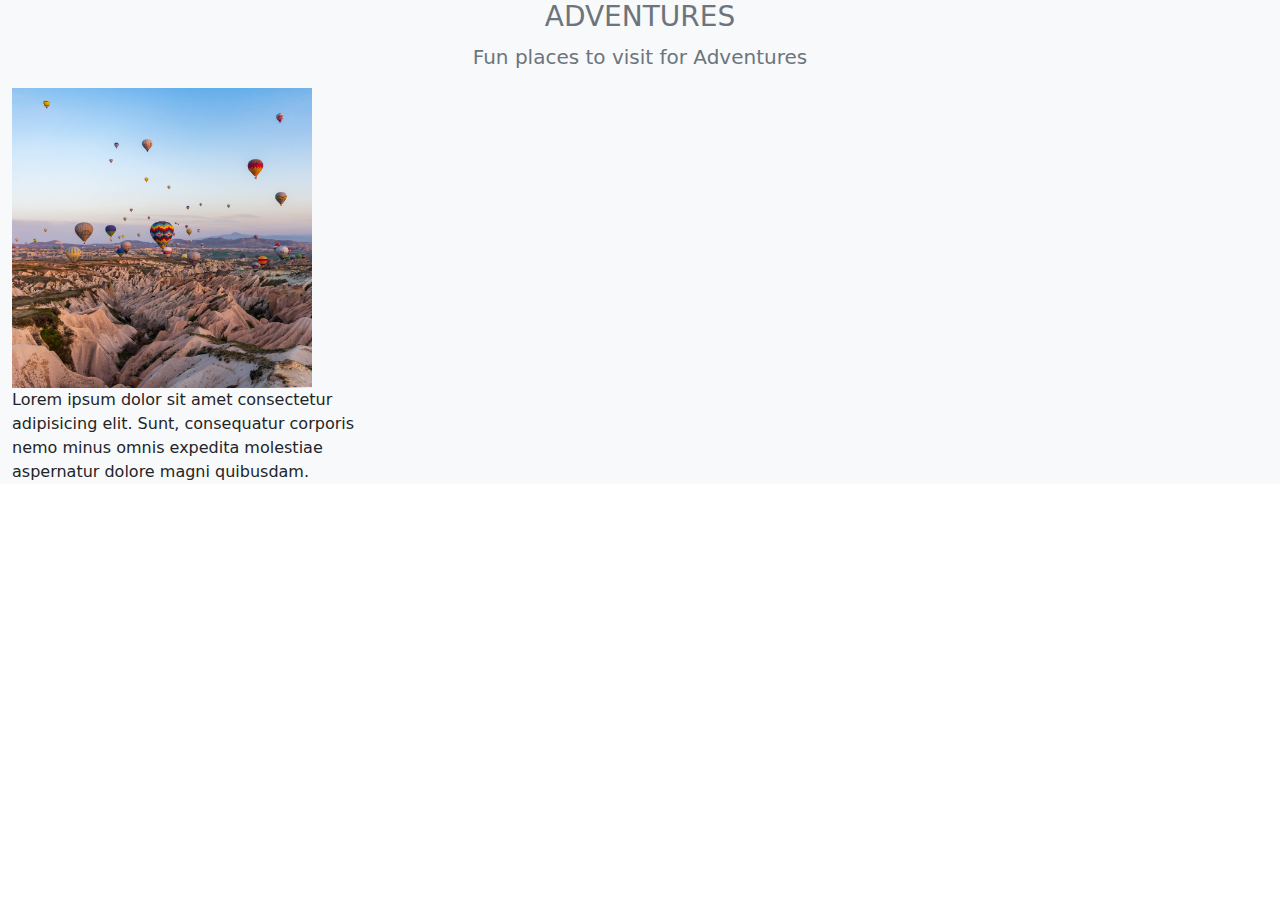
==== DISCOVERE TRAIN/adventure.html @ d1a0562d "Add files via upload" ====
<!DOCTYPE html>
<html lang="en">
  <head>
    <meta charset="UTF-8" />
    <meta http-equiv="X-UA-Compatible" content="IE=edge" />
    <meta name="viewport" content="width=device-width, initial-scale=1.0" />
    <title>Discover</title>
    <link rel="stylesheet" href="bootstrap.min.css" />
  </head>
  <body>
    <section class="container-fluid bg-light">
      <h2 class="text-center text-secondary fs-3">ADVENTURES</h2>
      <p class="text-center text-secondary fs-5">
        Fun places to visit for Adventures
      </p>
      <div>
        <img src="img/Cappadocia.jpg" alt="" width="300px" />
        <p>Lorem ipsum dolor sit amet consectetur <br> adipisicing elit. Sunt, consequatur corporis <br> nemo minus omnis expedita molestiae <br> aspernatur dolore magni quibusdam.
        </p>
      </div>
    </section>

    <script src="bootstrap.bundle.js"></script>
  </body>
</html>
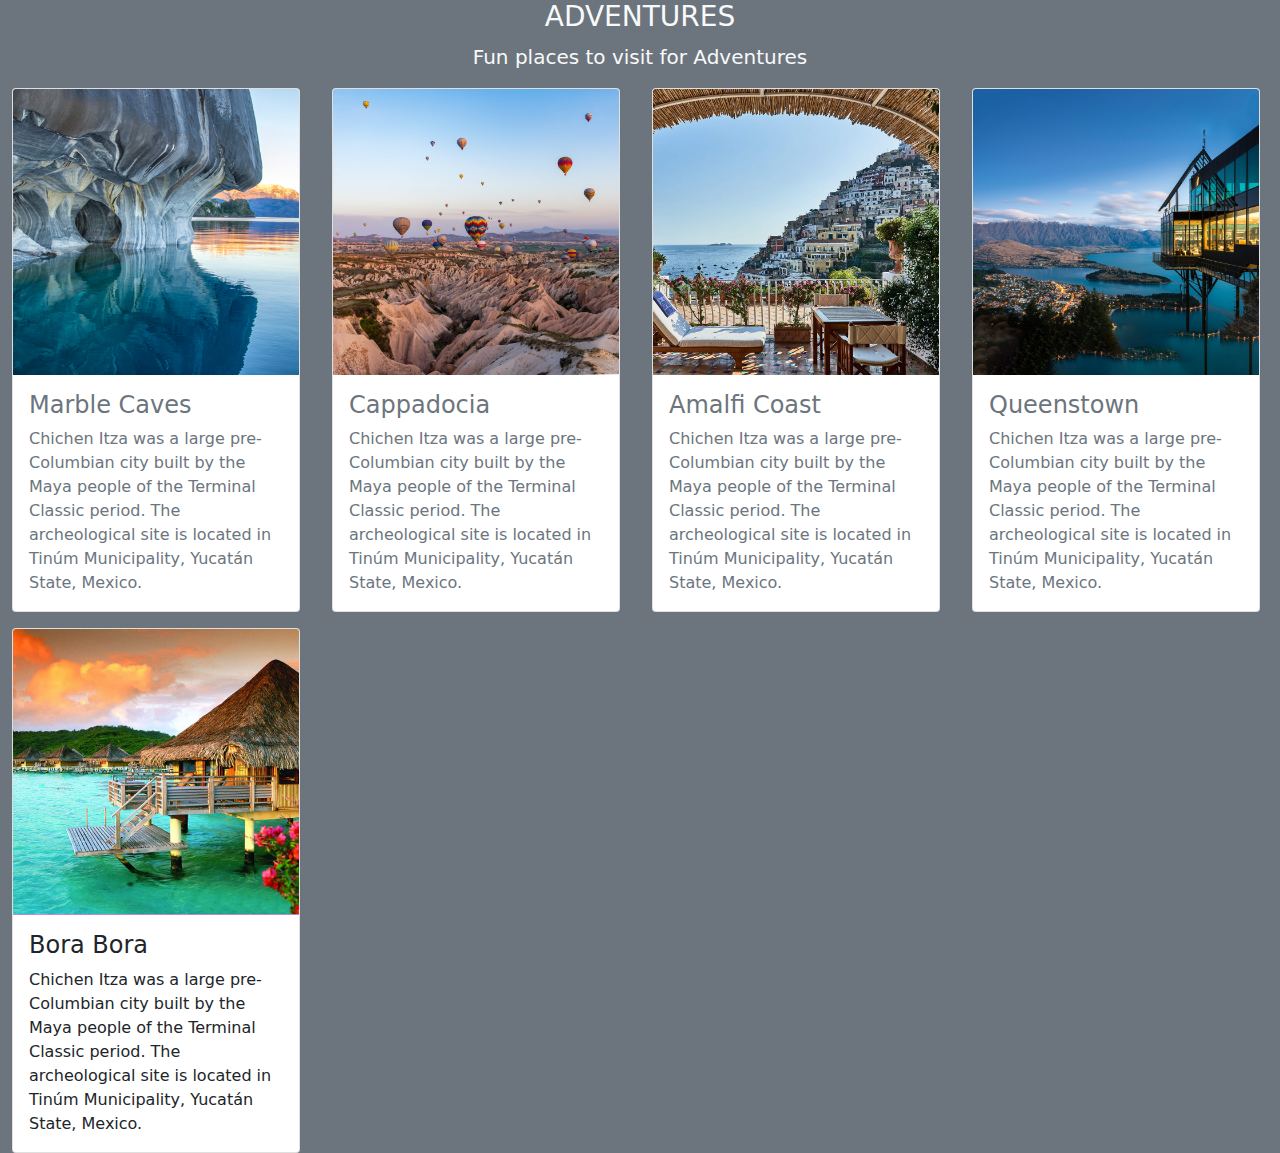
==== commit b5b254b9: "Add files via upload" ====
--- a/DISCOVERE TRAIN/adventure.html
+++ b/DISCOVERE TRAIN/adventure.html
@@ -8,15 +8,80 @@
     <link rel="stylesheet" href="bootstrap.min.css" />
   </head>
   <body>
-    <section class="container-fluid bg-light">
-      <h2 class="text-center text-secondary fs-3">ADVENTURES</h2>
-      <p class="text-center text-secondary fs-5">
+    <section class="container-fluid bg-secondary">
+      <h2 class="text-center text-light fs-3">ADVENTURES</h2>
+      <p class="text-center text-light fs-5">
         Fun places to visit for Adventures
       </p>
-      <div>
-        <img src="img/Cappadocia.jpg" alt="" width="300px" />
-        <p>Lorem ipsum dolor sit amet consectetur <br> adipisicing elit. Sunt, consequatur corporis <br> nemo minus omnis expedita molestiae <br> aspernatur dolore magni quibusdam.
-        </p>
+      <div class="row text-secondary">
+        <div class="col">
+          <div class="card" style="width: 18rem">
+            <img src="./img/Marble Caves.jpg" class="card-img-top" alt="..." />
+            <div class="card-body text-secondary">
+              <h4>Marble Caves</h4>
+              <p class="card-text text-secondary">
+                Chichen Itza was a large pre-Columbian city built by the Maya
+                people of the Terminal Classic period. The archeological site is
+                located in Tinúm Municipality, Yucatán State, Mexico.
+              </p>
+            </div>
+          </div>
+        </div>
+        <div class="col">
+          <div class="card" style="width: 18rem">
+            <img src="./img/Cappadocia.jpg" class="card-img-top" alt="..." />
+            <div class="card-body">
+              <h4>Cappadocia</h4>
+              <p class="card-text">
+                Chichen Itza was a large pre-Columbian city built by the Maya
+                people of the Terminal Classic period. The archeological site is
+                located in Tinúm Municipality, Yucatán State, Mexico.
+              </p>
+            </div>
+          </div>
+        </div>
+        <div class="col">
+          <div class="card" style="width: 18rem">
+            <img src="./img/Amalfi Coast.jpeg" class="card-img-top" alt="..." />
+            <div class="card-body">
+              <h4>Amalfi Coast</h4>
+              <p class="card-text">
+                Chichen Itza was a large pre-Columbian city built by the Maya
+                people of the Terminal Classic period. The archeological site is
+                located in Tinúm Municipality, Yucatán State, Mexico.
+              </p>
+            </div>
+          </div>
+        </div>
+        <div class="col">
+          <div class="card" style="width: 18rem">
+            <img src="./img/Queenstown.jpg" class="card-img-top" alt="..." />
+            <div class="card-body">
+              <h4>Queenstown</h4>
+              <p class="card-text">
+                Chichen Itza was a large pre-Columbian city built by the Maya
+                people of the Terminal Classic period. The archeological site is
+                located in Tinúm Municipality, Yucatán State, Mexico.
+              </p>
+            </div>
+          </div>
+        </div>
+      </div>
+
+      <div class="row mt-3">
+        <div class="col">
+          <div class="card" style="width: 18rem">
+            <img src="./img/Bora Bora.jpg" class="card-img-top" alt="..." />
+            <div class="card-body">
+              <h4>Bora Bora</h4>
+              <p class="card-text">
+                Chichen Itza was a large pre-Columbian city built by the Maya
+                people of the Terminal Classic period. The archeological site is
+                located in Tinúm Municipality, Yucatán State, Mexico.
+              </p>
+            </div>
+          </div>
+        </div>
       </div>
     </section>
 
